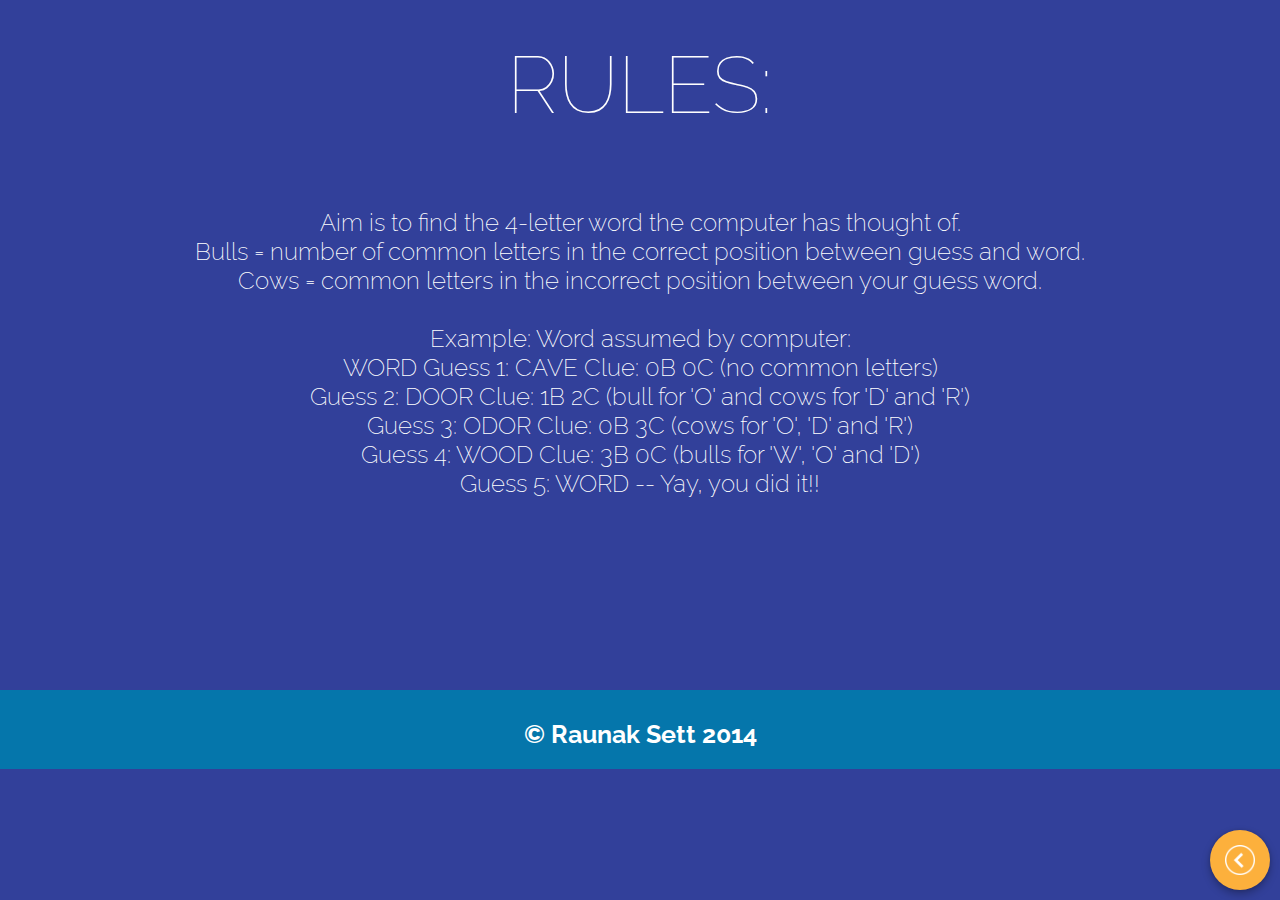
==== rules.html @ d832332d "Added history enter to submit and rules" ====
<!DOCTYPE html>
<html>
<head>
	<link rel="stylesheet" type="text/css" href="css/style.css">
	<link rel="stylesheet" type="text/css" href="css/animate.css">
	<title>Rules</title>
	<link href='http://fonts.googleapis.com/css?family=Raleway' rel='stylesheet' type='text/css'>
	<script src="http://ajax.googleapis.com/ajax/libs/jquery/2.1.1/jquery.min.js"></script>
		
	<script src="js/animate.js"></script>
	<meta name="viewport" content="width=device-width,initial-scale =1.0">
		
</head>
<body>
	<div class="app_wrapper">
		<br/><br/>
		<header class="heading" align="center">
				<h1 id="heading">RULES: </h1>
			</header>

			<br/><br/><br/><br/>
		<div>	
		<p class="para">
			Aim is to find the 4-letter word the computer has thought of.
			<br> 
			Bulls = number of common letters in the correct position between guess and word.
			<br> 
			Cows = common letters in the incorrect position between your guess word.
			<br>
			<br>
			Example: Word assumed by computer: 
			<br>WORD Guess 1: CAVE Clue: 0B 0C (no common letters)
			<br> Guess 2: DOOR Clue: 1B 2C (bull for 'O' and cows for 'D' and 'R')
			<br> Guess 3: ODOR Clue: 0B 3C (cows for 'O', 'D' and 'R') 
			<br>Guess 4: WOOD Clue: 3B 0C (bulls for 'W', 'O' and 'D') 
			<br>Guess 5: WORD -- Yay, you did it!!
		</p>
		</div>
	</div>

	<footer class="footer" align="center">
			<h5>&copy; Raunak Sett 2014</h5>
		</footer>

		<a href="index.html">
		<div class="rules">
			<img src="img/back.png" width="30px" height ="30px">
		</div>
		</a>
</body>
</html>
---- css/style.css ----
*{
	margin: 0px;
	padding: 0px;
}
body 
{
	background-color: #32409A;
	color: white;
	font-family: Raleway;
	overflow-x: hidden;
}
.alert{
	background-color: #FCB03C;
	position: absolute;
	top: 0;left: 0;bottom:0;right: 0;
	margin: auto;
	width: 300px;
	border: 10px solid white;
	height: 200px;
	z-index: 1;
	padding: 20px;
	display: none;
}
#alert{

	font-family: Raleway;
	font-size: 30px;
	font-weight: 700;
	padding-top: 10px;
}
.close{
	width: 30px;
	height: 30px;
	position: absolute;
	display: none;
	right: 20px;
	top: 10px;
	cursor: pointer;
	background-image: url('../img/close.png');
	background-size: 100% 100%;
}
#heading
{
	font-family: Raleway;
	font-size: 5em;
	font-weight: 100;

}
#word{
	font-family: Raleway;
	font-size: 80px;
	font-weight: 100;
	margin-bottom: 0px;
}


#submit {
	background-color: #FCB03C;
	width: 300px;
	height: 100px;
	border: none;
	font-family: Raleway;
	font-size: 50px;
	font-weight: 100;
	color: white;
	cursor: pointer;
}
#submit:focus{
	outline: none;
}
.answer_animate{
	width: 200px;
	height: 200px;

	-webkit-border-radius: 100%;
	border-radius: 100%;
	-moz-border-radius: 100%;
	position: absolute;
	margin: auto;
	top: 0; left: 0; bottom: 0; right: 0;
	z-index: -8;
	transition: all 0.3s;
}
.full_bg{
	width: 5000px;
	height: 5000px;

}
#submit:hover{
	background-color: #E29012;
}
.word_input{
	width: 300px;
	height: 20%;
	text-align: center;
	background-color: transparent;
	border: none;
	border: 3px solid  white;
	font-size: 40px;
	color: white;
	padding-top: 2%;
	padding-bottom: 2%;
}
.word_input:focus{
	outline: none;
}
.word_input:nth-child(1){
	margin-left: 0px !important;

}

.last_in{
	margin-right: 0px !important;
}

.green{
	background-color: #40AD49;
}
.red{
	background-color: #FC563F;
}
.footer{
	background-color: #0576AB;
	font-size: 30px;
	width: 100%;
	padding-top: 30px;
	padding-bottom: 20px;
}

.topnav{
	width: 100%;
	height: 50px;
	padding: 20px;
	position: fixed;
	z-index: 2;
	box-shadow: 0 0 4px rgba(0,0,0,.14),0 4px 8px rgba(0,0,0,.28);
	background-color: #0576AB;
	
}
#history_icon
{
	
	width: 35px;
	border-radius: 20px;
	-webkit-border-radius: 20px;
	-moz-border-radius: 20px;
	padding-left: 4px;
	padding-top: 4px;
	cursor: pointer;
}
.app_wrapper{

}
#history_icon:hover{
	background: rgba(9, 75, 105, 0.54);
}
#history_sidebar{
	padding-top: 90px;
	background: rgb(242, 242, 242);
	color: black;
	width: 250px;
	height: 100%;
	position: fixed;
	top: 0px;
	z-index: 1;
	overflow-y: scroll;
	padding-bottom: 10px;
	display: none;
}

.item{
	width: 100%;
	background: white;
	padding-top: 5px;
	padding-bottom: 5px;
	font-size: 1em;
	text-align: center;
	border-bottom: 2px solid #ccc;	
}

.item:nth-child(even){
	background: #f6f6f6 !important;
}
.item:last-child{
	margin-bottom: 100px;
}

.para{
	font-size: 1.5em;
	width: 80%;
	font-weight: 200;
	margin: 0 auto;
	text-align: center;
	margin-bottom: 15%;
}

.rules{
	width: 60px;
	height: 60px;
	background: #FCB03C;
	position: fixed;
	bottom: 10px;
	right: 10px;
	float: right;
	border-radius: 40px;
	cursor: pointer;
	box-shadow: 0 0 4px rgba(0,0,0,.14),0 4px 8px rgba(0,0,0,.28);

}

.rules:hover{
	box-shadow: 3px 3px 10px rgba(0,0,0,.5);

}

.rules > img {
	padding-top: 15px;
	padding-left: 15px;
	
}
@media screen and (max-width: 490px)
{
	#heading{
		font-size: 3em;
	}
	.para{
		font-size: 0.8em;
	}
}
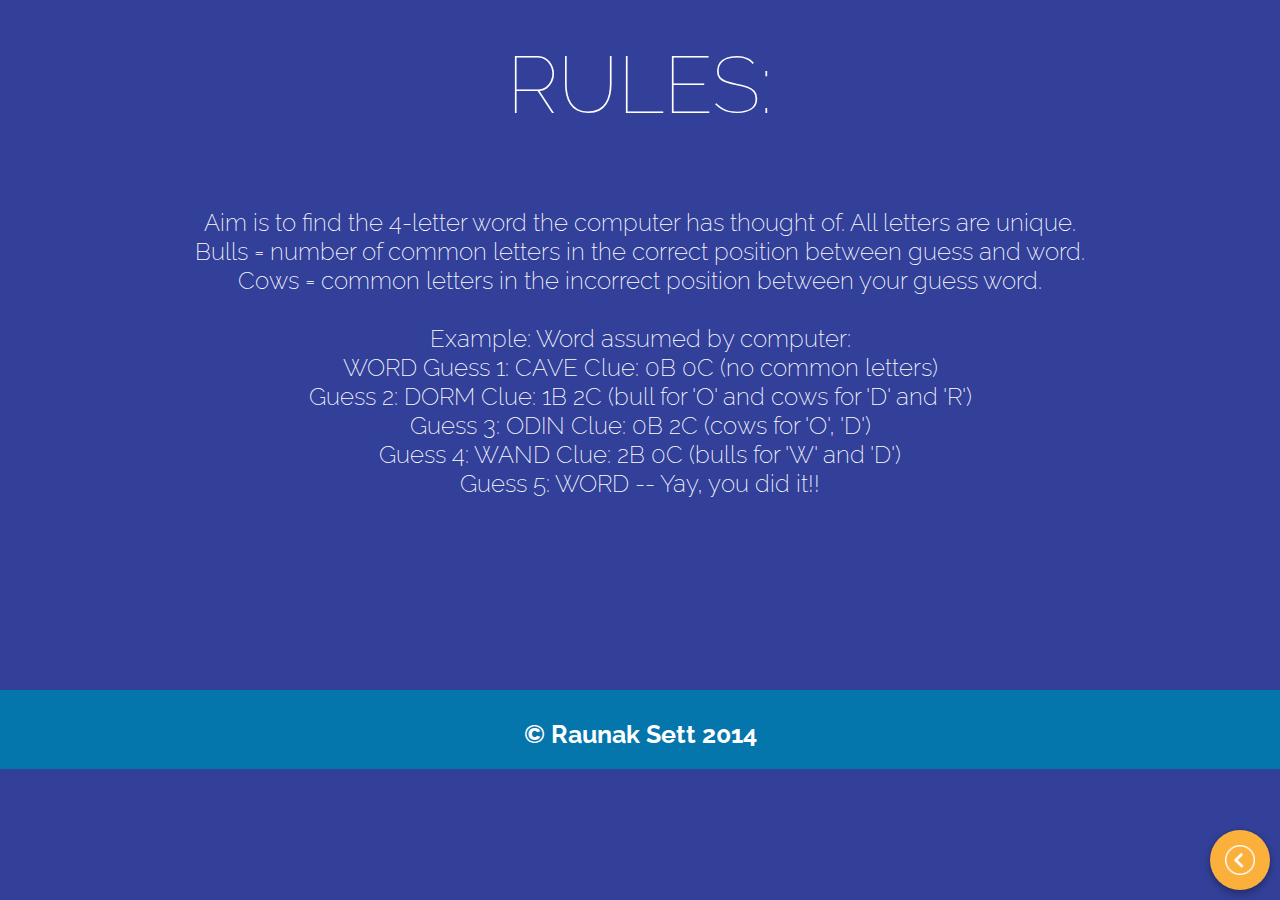
==== commit b008f790: "Rules updated" ====
--- a/rules.html
+++ b/rules.html
@@ -21,7 +21,7 @@
 			<br/><br/><br/><br/>
 		<div>	
 		<p class="para">
-			Aim is to find the 4-letter word the computer has thought of.
+			Aim is to find the 4-letter word the computer has thought of. All letters are unique.
 			<br> 
 			Bulls = number of common letters in the correct position between guess and word.
 			<br> 
@@ -30,9 +30,9 @@
 			<br>
 			Example: Word assumed by computer: 
 			<br>WORD Guess 1: CAVE Clue: 0B 0C (no common letters)
-			<br> Guess 2: DOOR Clue: 1B 2C (bull for 'O' and cows for 'D' and 'R')
-			<br> Guess 3: ODOR Clue: 0B 3C (cows for 'O', 'D' and 'R') 
-			<br>Guess 4: WOOD Clue: 3B 0C (bulls for 'W', 'O' and 'D') 
+			<br> Guess 2: DORM Clue: 1B 2C (bull for 'O' and cows for 'D' and 'R')
+			<br> Guess 3: ODIN Clue: 0B 2C (cows for 'O', 'D') 
+			<br>Guess 4: WAND Clue: 2B 0C (bulls for 'W' and 'D') 
 			<br>Guess 5: WORD -- Yay, you did it!!
 		</p>
 		</div>
@@ -48,4 +48,4 @@
 		</div>
 		</a>
 </body>
-</html>+</html>
